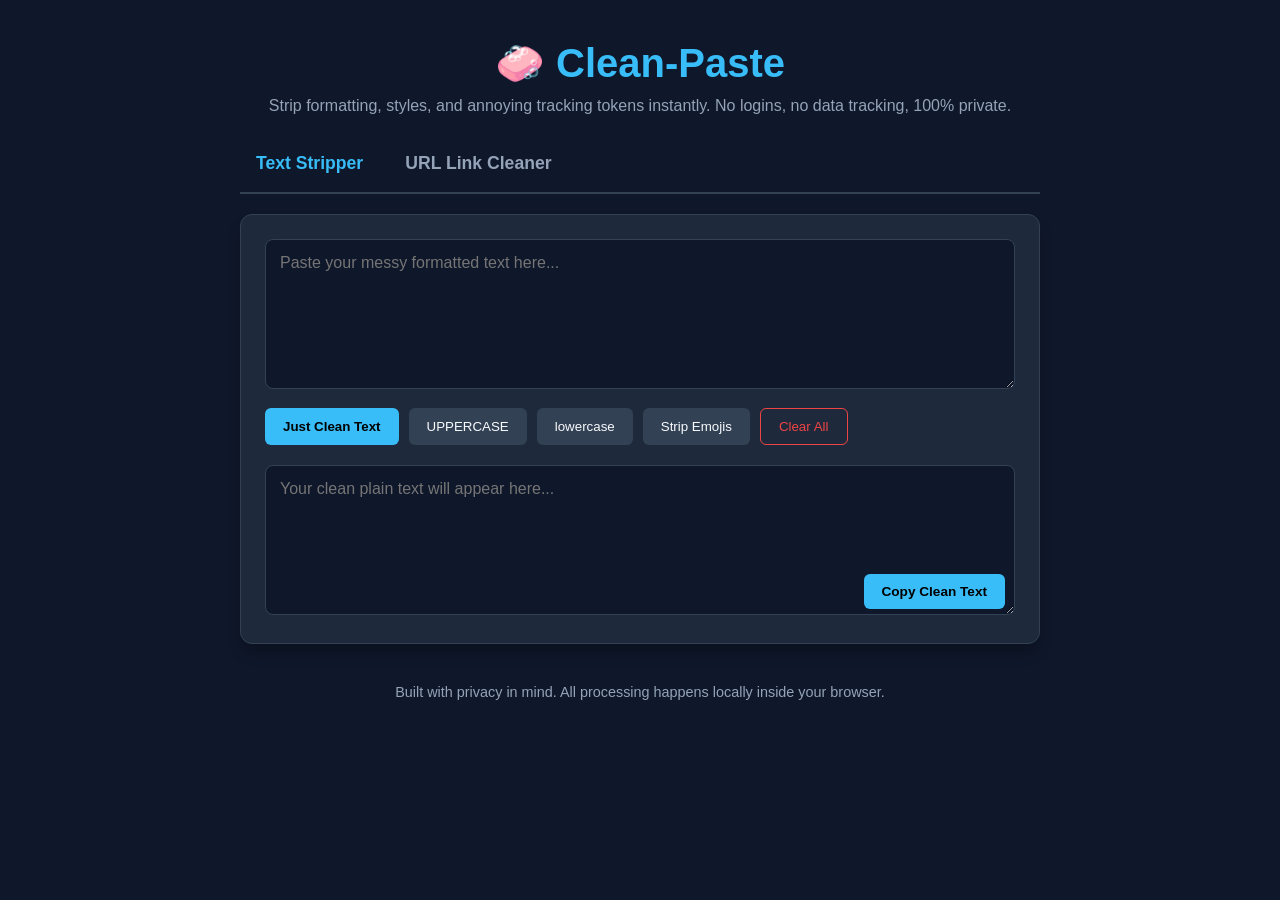
==== index.html @ 0b9d157e "first commit" ====
<!DOCTYPE html>
<html lang="en">

<head>
    <meta charset="UTF-8">
    <meta name="viewport" content="width=device-width, initial-scale=1.0">
    <title>Clean-Paste // Instant Text & Link Stripper</title>
    <link rel="stylesheet" href="style.css">
</head>

<body>

    <div class="container">
        <header>
            <h1>🧼 Clean-Paste</h1>
            <p>Strip formatting, styles, and annoying tracking tokens instantly. No logins, no data tracking, 100%
                private.</p>
        </header>

        <div class="tabs">
            <button class="tab-btn active" onclick="switchTab('text-mode')">Text Stripper</button>
            <button class="tab-btn" onclick="switchTab('link-mode')">URL Link Cleaner</button>
        </div>

        <div id="text-mode" class="panel active">
            <textarea id="text-input" placeholder="Paste your messy formatted text here..."></textarea>

            <div class="controls">
                <button onclick="processText('clean')">Just Clean Text</button>
                <button onclick="processText('uppercase')">UPPERCASE</button>
                <button onclick="processText('lowercase')">lowercase</button>
                <button onclick="processText('strip-emojis')">Strip Emojis</button>
                <button onclick="clearPanel('text')" class="clear-btn">Clear All</button>
            </div>

            <div class="output-container">
                <textarea id="text-output" readonly placeholder="Your clean plain text will appear here..."></textarea>
                <button class="copy-btn" onclick="copyToClipboard('text-output')">Copy Clean Text</button>
            </div>
        </div>

        <div id="link-mode" class="panel">
            <input type="text" id="link-input"
                placeholder="Paste long tracking link here (e.g., Amazon, Twitter, UTM links)...">

            <div class="controls">
                <button onclick="cleanLink()">Clean Link</button>
                <button onclick="clearPanel('link')" class="clear-btn">Clear All</button>
            </div>

            <div class="output-container">
                <input type="text" id="link-output" readonly placeholder="Clean canonical link will appear here...">
                <button class="copy-btn" onclick="copyToClipboard('link-output')">Copy Clean Link</button>
            </div>
        </div>

        <footer>
            <p>Built with privacy in mind. All processing happens locally inside your browser.</p>
        </footer>
    </div>

    <script src="script.js"></script>
</body>

</html>
---- style.css ----
:root {
    --bg-color: #0f172a;
    --card-bg: #1e293b;
    --accent: #38bdf8;
    --accent-hover: #0ea5e9;
    --text-main: #f8fafc;
    --text-muted: #94a3b8;
    --border: #334155;
}

* {
    box-sizing: border-box;
    margin: 0;
    padding: 0;
    font-family: -apple-system, BlinkMacSystemFont, "Segoe UI", Roboto, sans-serif;
}

body {
    background-color: var(--bg-color);
    color: var(--text-main);
    display: flex;
    justify-content: center;
    padding: 40px 20px;
}

.container {
    width: 100%;
    max-width: 800px;
}

header {
    text-align: center;
    margin-bottom: 30px;
}

header h1 {
    font-size: 2.5rem;
    margin-bottom: 10px;
    color: var(--accent);
}

header p {
    color: var(--text-muted);
}

/* Tabs UI */
.tabs {
    display: flex;
    gap: 10px;
    margin-bottom: 20px;
    border-bottom: 2px solid var(--border);
    padding-bottom: 10px;
}

.tab-btn {
    background: none;
    border: none;
    color: var(--text-muted);
    font-size: 1.1rem;
    font-weight: 600;
    cursor: pointer;
    padding: 8px 16px;
    transition: all 0.2s;
}

.tab-btn.active,
.tab-btn:hover {
    color: var(--accent);
}

/* Panel Management */
.panel {
    display: none;
    background-color: var(--card-bg);
    padding: 24px;
    border-radius: 12px;
    border: 1px solid var(--border);
    box-shadow: 0 10px 15px -3px rgba(0, 0, 0, 0.3);
}

.panel.active {
    display: block;
}

/* Form Inputs */
textarea,
input[type="text"] {
    width: 100%;
    background-color: var(--bg-color);
    border: 1px solid var(--border);
    border-radius: 8px;
    color: var(--text-main);
    padding: 14px;
    font-size: 1rem;
    outline: none;
    resize: vertical;
}

textarea {
    min-height: 150px;
}

input[type="text"] {
    margin-bottom: 15px;
}

textarea:focus,
input[type="text"]:focus {
    border-color: var(--accent);
}

/* Action Controls */
.controls {
    display: flex;
    gap: 10px;
    flex-wrap: wrap;
    margin: 15px 0;
}

button {
    background-color: var(--border);
    color: var(--text-main);
    border: none;
    padding: 10px 18px;
    border-radius: 6px;
    cursor: pointer;
    font-weight: 500;
    transition: background 0.2s;
}

button:hover {
    background-color: #475569;
}

.controls button:first-child,
.controls+button {
    background-color: var(--accent);
    color: #000;
    font-weight: 600;
}

.controls button:first-child:hover {
    background-color: var(--accent-hover);
}

/* Output Area */
.output-container {
    margin-top: 20px;
    position: relative;
}

.copy-btn {
    position: absolute;
    right: 10px;
    bottom: 10px;
    background-color: var(--accent);
    color: #000;
    font-size: 0.85rem;
    font-weight: 600;
}

.copy-btn:hover {
    background-color: var(--accent-hover);
}

footer {
    text-align: center;
    margin-top: 40px;
    color: var(--text-muted);
    font-size: 0.9rem;
}

.clear-btn {
    background-color: transparent !important;
    border: 1px solid #ef4444 !important;
    /* Clean red border */
    color: #ef4444 !important;
}

.clear-btn:hover {
    background-color: rgba(239, 68, 68, 0.1) !important;
    /* Subtle soft red hover */
}
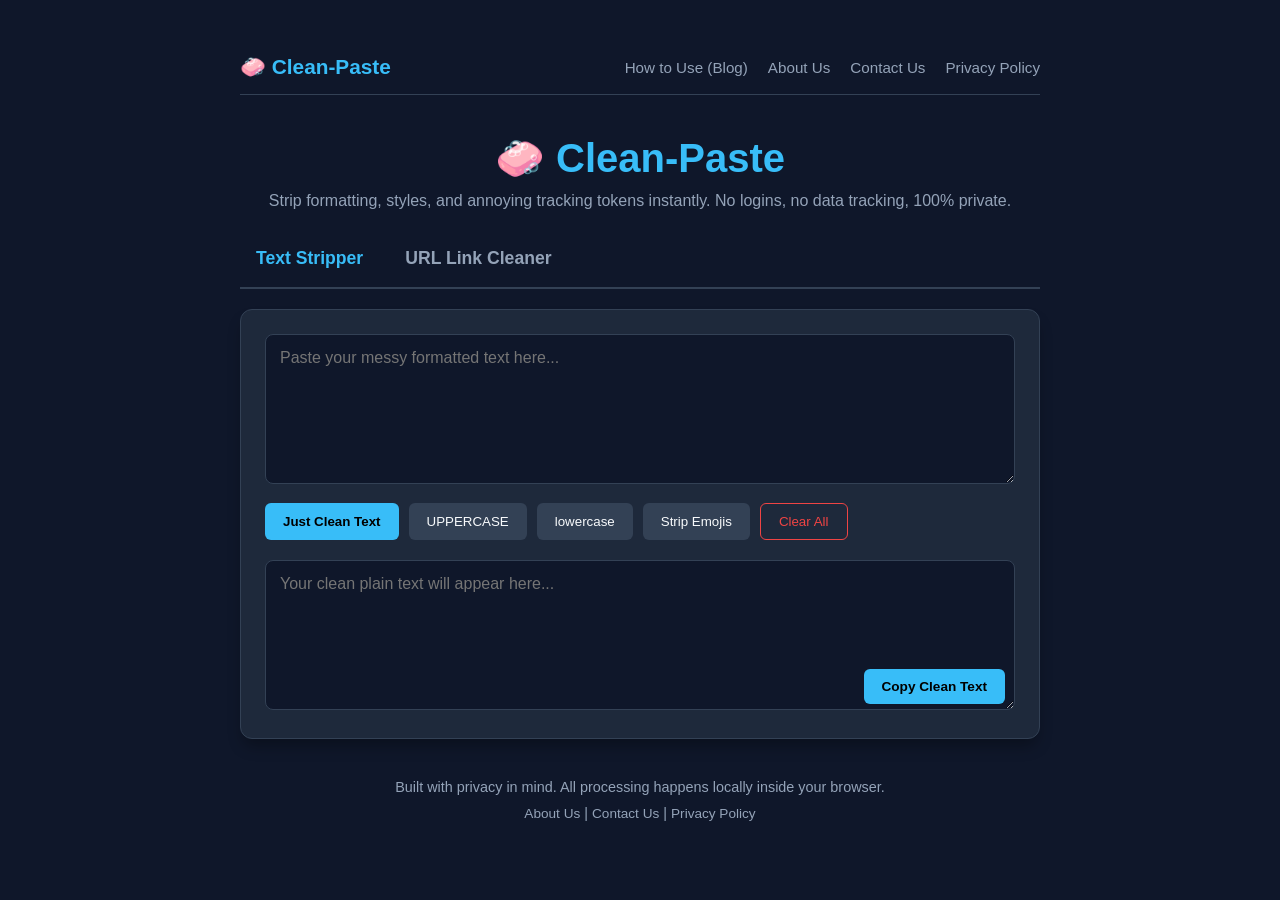
==== commit 144e4741: "Add blog and Google AdSense compliance pages with standard navigation" ====
--- a/index.html
+++ b/index.html
@@ -11,6 +11,16 @@
 <body>
 
     <div class="container">
+        <nav class="site-nav">
+            <a href="index.html" class="nav-logo">🧼 Clean-Paste</a>
+            <div class="nav-links">
+                <a href="blog.html">How to Use (Blog)</a>
+                <a href="about.html">About Us</a>
+                <a href="contact.html">Contact Us</a>
+                <a href="privacy.html">Privacy Policy</a>
+            </div>
+        </nav>
+
         <header>
             <h1>🧼 Clean-Paste</h1>
             <p>Strip formatting, styles, and annoying tracking tokens instantly. No logins, no data tracking, 100%
@@ -56,6 +66,11 @@
 
         <footer>
             <p>Built with privacy in mind. All processing happens locally inside your browser.</p>
+            <div class="footer-links">
+                <a href="about.html">About Us</a> |
+                <a href="contact.html">Contact Us</a> |
+                <a href="privacy.html">Privacy Policy</a>
+            </div>
         </footer>
     </div>
 
--- a/style.css
+++ b/style.css
@@ -180,4 +180,90 @@
 .clear-btn:hover {
     background-color: rgba(239, 68, 68, 0.1) !important;
     /* Subtle soft red hover */
+}
+
+/* Navigation Header Styles */
+.site-nav {
+    display: flex;
+    justify-content: space-between;
+    align-items: center;
+    padding: 15px 0;
+    margin-bottom: 40px;
+    border-bottom: 1px solid var(--border);
+}
+
+.nav-logo {
+    font-size: 1.3rem;
+    font-weight: bold;
+    color: var(--accent);
+    text-decoration: none;
+}
+
+.nav-links {
+    display: flex;
+    gap: 20px;
+}
+
+.nav-links a,
+.back-home {
+    color: var(--text-muted);
+    text-decoration: none;
+    font-size: 0.95rem;
+    transition: color 0.2s;
+}
+
+.nav-links a:hover,
+.back-home:hover {
+    color: var(--accent);
+}
+
+/* Blog Page layout formatting */
+.blog-content {
+    background-color: var(--card-bg);
+    padding: 30px;
+    border-radius: 12px;
+    border: 1px solid var(--border);
+    line-height: 1.7;
+}
+
+.blog-content h1 {
+    color: var(--accent);
+    margin-bottom: 5px;
+}
+
+.blog-content .meta {
+    color: var(--text-muted);
+    font-size: 0.85rem;
+    margin-bottom: 25px;
+}
+
+.blog-content h2 {
+    margin: 20px 0 10px 0;
+    font-size: 1.4rem;
+}
+
+.blog-content p {
+    margin-bottom: 15px;
+    color: #cbd5e1;
+}
+
+.blog-content code {
+    background-color: var(--bg-color);
+    padding: 2px 6px;
+    border-radius: 4px;
+    color: #f43f5e;
+}
+
+.footer-links {
+    margin-top: 10px;
+}
+
+.footer-links a {
+    color: var(--text-muted);
+    text-decoration: none;
+    font-size: 0.85rem;
+}
+
+.footer-links a:hover {
+    color: var(--accent);
 }
